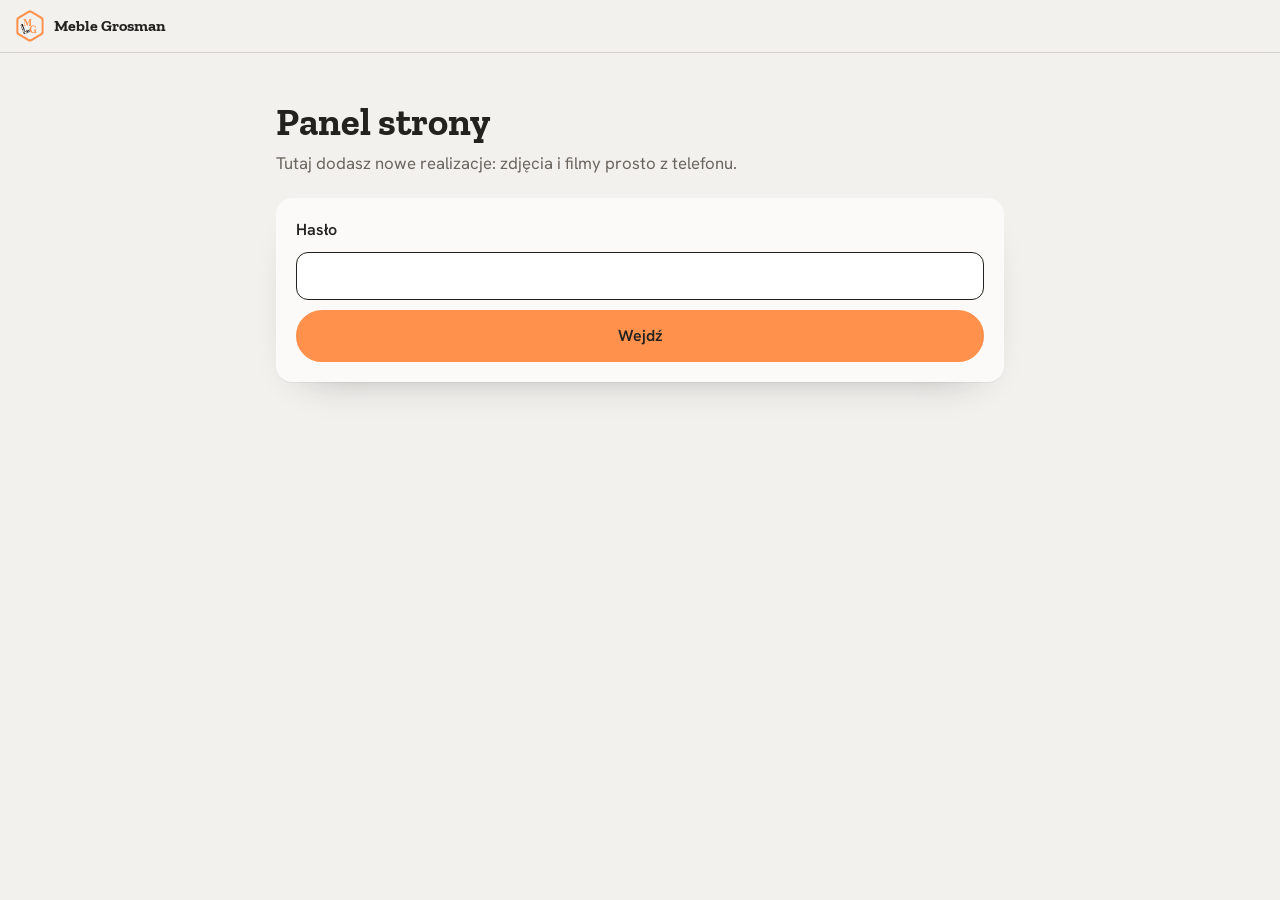
==== admin/index.html @ fa755a84 "admin" ====
<!doctype html>
<html lang="pl">
<head>
  <meta charset="utf-8">
  <meta name="viewport" content="width=device-width, initial-scale=1, viewport-fit=cover">
  <meta name="robots" content="noindex, nofollow">
  <meta name="theme-color" content="#F2F1EE">
  <title>Panel | Meble Grosman</title>
  <link rel="icon" type="image/png" href="../img/favicon.png">
  <link rel="apple-touch-icon" href="../img/apple-touch-icon.png">
  <link rel="preconnect" href="https://fonts.googleapis.com">
  <link rel="preconnect" href="https://fonts.gstatic.com" crossorigin>
  <link href="https://fonts.googleapis.com/css2?family=Hanken+Grotesk:wght@400;500;600&family=Zilla+Slab:wght@600;700&display=swap" rel="stylesheet">
  <link rel="stylesheet" href="admin.css">
</head>
<body>
  <header class="bar">
    <a class="bar__brand" href="../">
      <img src="../img/logo-mark.png" alt="" width="28" height="32">
      <span>Meble Grosman</span>
    </a>
    <button class="bar__logout" id="logout" type="button" hidden>Wyloguj</button>
  </header>

  <main class="app">
    <!-- 1. Hasło -->
    <section class="view" id="viewLogin">
      <h1>Panel strony</h1>
      <p class="lead">Tutaj dodasz nowe realizacje: zdjęcia i filmy prosto z telefonu.</p>
      <form class="card" id="loginForm" novalidate>
        <label for="password">Hasło</label>
        <input id="password" type="password" autocomplete="current-password" required>
        <p class="error" id="loginError" hidden>Nieprawidłowe hasło.</p>
        <button class="btn btn--block" type="submit">Wejdź</button>
      </form>
    </section>

    <!-- 2. Klucz dostępu (jednorazowo na urządzeniu) -->
    <section class="view" id="viewKey" hidden>
      <h1>Połącz panel ze stroną</h1>
      <p class="lead">Robisz to tylko raz na tym telefonie. Klucz dostępu dostaniesz od osoby, która opiekuje się stroną.</p>
      <form class="card" id="keyForm" novalidate>
        <label for="key">Klucz dostępu</label>
        <input id="key" type="password" autocomplete="off" autocapitalize="off" spellcheck="false" required placeholder="github_pat_…">
        <p class="error" id="keyError" hidden></p>
        <button class="btn btn--block" type="submit">Połącz</button>
      </form>
    </section>

    <!-- 3. Realizacje -->
    <section class="view" id="viewMain" hidden>
      <div class="head">
        <h1>Realizacje</h1>
        <p class="muted" id="stats">Wczytuję…</p>
      </div>

      <label class="add" id="addLabel">
        <input id="files" type="file" accept="image/*,video/*" multiple>
        <span class="add__plus" aria-hidden="true">
          <svg viewBox="0 0 24 24" width="26" height="26"><path d="M12 5v14M5 12h14" stroke="currentColor" stroke-width="2.4" stroke-linecap="round"/></svg>
        </span>
        <span class="add__text">
          <strong>Dodaj zdjęcia lub filmy</strong>
          <small>Z galerii telefonu albo prosto z aparatu</small>
        </span>
      </label>

      <section class="drafts" id="drafts" hidden>
        <div class="drafts__head">
          <h2>Do dodania</h2>
          <label class="inline">Kategoria dla wszystkich
            <select id="bulkCat"></select>
          </label>
        </div>
        <ul class="drafts__list" id="draftList"></ul>
        <button class="btn btn--block" id="publish" type="button">Opublikuj na stronie</button>
      </section>

      <div class="progress" id="progress" hidden>
        <div class="progress__bar"><span id="progressBar"></span></div>
        <p id="progressText"></p>
      </div>

      <div class="notice" id="notice" role="status" hidden></div>

      <section class="items">
        <div class="items__head">
          <h2>Na stronie</h2>
          <select id="viewCat" aria-label="Pokaż kategorię"></select>
        </div>
        <p class="muted">Dotknij kafelka, żeby zmienić opis, kategorię albo kolejność, lub żeby go usunąć.</p>
        <ul class="grid" id="itemList"></ul>
      </section>

      <p class="foot">
        <button class="linkbtn" id="forgetKey" type="button">Odłącz ten telefon od strony</button>
      </p>
    </section>
  </main>

  <div class="savebar" id="saveBar" hidden>
    <span id="pendingText"></span>
    <button class="btn btn--ghost btn--small" id="discard" type="button">Cofnij</button>
    <button class="btn btn--small" id="save" type="button">Zapisz zmiany</button>
  </div>

  <dialog class="sheet" id="editSheet" aria-labelledby="editHeading">
    <form method="dialog" class="sheet__inner" id="editForm">
      <h2 id="editHeading" class="visually-hidden">Edycja realizacji</h2>
      <div class="sheet__media" id="editMedia"></div>
      <label for="editTitle">Opis</label>
      <input id="editTitle" type="text" maxlength="160" placeholder="np. Kuchnia w dębie z podświetleniem">
      <label for="editCat">Kategoria</label>
      <select id="editCat"></select>
      <label class="check"><input id="editFeatured" type="checkbox"> Duży kafelek w galerii</label>
      <p class="sheet__label">Kolejność</p>
      <div class="sheet__row">
        <button type="button" class="btn btn--ghost btn--small" data-move="top">Na początek</button>
        <button type="button" class="btn btn--ghost btn--small" data-move="up">Wyżej</button>
        <button type="button" class="btn btn--ghost btn--small" data-move="down">Niżej</button>
      </div>
      <div class="sheet__row sheet__row--end">
        <button type="button" class="btn btn--danger btn--small" id="editDelete">Usuń</button>
        <button type="submit" class="btn btn--small">Gotowe</button>
      </div>
    </form>
  </dialog>

  <script src="config.js"></script>
  <script src="admin.js" defer></script>
</body>
</html>
---- admin/admin.css ----
/* Panel Meble Grosman: najpierw telefon, potem większe ekrany */
:root {
  --paper: #F2F1EE;
  --card: #FBFAF8;
  --stone: #E4E0D9;
  --stone-2: #D6D0C6;
  --graphite: #24221F;
  --ink: #34312D;
  --muted: #6A655E;
  --orange: #FF914D;
  --orange-ink: #A44614;
  --red: #B4372B;
  --green: #2F7A43;
  --line: rgba(36, 34, 31, .14);
  --f-display: "Zilla Slab", Georgia, serif;
  --f-body: "Hanken Grotesk", system-ui, -apple-system, "Segoe UI", sans-serif;
  box-sizing: border-box;
}
*, *::before, *::after { box-sizing: inherit; }
html { -webkit-text-size-adjust: 100%; }
body {
  margin: 0;
  min-height: 100vh;
  background: var(--paper);
  color: var(--ink);
  font: 16px/1.5 var(--f-body);
  -webkit-font-smoothing: antialiased;
  padding-bottom: calc(96px + env(safe-area-inset-bottom, 0px));
}
img { display: block; max-width: 100%; }
button, input, select { font: inherit; color: inherit; }
h1, h2 { font-family: var(--f-display); color: var(--graphite); margin: 0; line-height: 1.1; }
h1 { font-size: 2rem; }
h2 { font-size: 1.35rem; }
p { margin: 0; }
[hidden] { display: none !important; }
:focus-visible { outline: 3px solid var(--orange); outline-offset: 2px; }
.visually-hidden { position: absolute; width: 1px; height: 1px; overflow: hidden; clip: rect(0 0 0 0); white-space: nowrap; }

/* pasek górny */
.bar {
  position: sticky;
  top: 0;
  z-index: 10;
  display: flex;
  align-items: center;
  justify-content: space-between;
  padding: calc(10px + env(safe-area-inset-top, 0px)) 16px 10px;
  background: rgba(242, 241, 238, .92);
  -webkit-backdrop-filter: blur(10px);
  backdrop-filter: blur(10px);
  border-bottom: 1px solid var(--line);
}
.bar__brand {
  display: flex;
  align-items: center;
  gap: 10px;
  color: var(--graphite);
  font-family: var(--f-display);
  font-weight: 700;
  text-decoration: none;
}
.bar__logout {
  min-height: 40px;
  padding: 0 14px;
  border: 1.5px solid var(--line);
  border-radius: 999px;
  background: transparent;
  cursor: pointer;
}

.app {
  width: 100%;
  max-width: 760px;
  margin: 0 auto;
  padding: 24px 16px 40px;
}
.view > h1 { margin-top: 12px; }
.lead { margin-top: 8px; color: var(--muted); font-size: 1.05rem; }
.muted { color: var(--muted); font-size: .95rem; }
.card {
  display: grid;
  gap: 10px;
  margin-top: 22px;
  padding: 20px;
  border-radius: 16px;
  background: var(--card);
  box-shadow: 0 1px 0 rgba(36, 34, 31, .05), 0 18px 40px -30px rgba(36, 34, 31, .45);
}
label { font-weight: 600; color: var(--graphite); }
input[type="text"], input[type="password"], select {
  width: 100%;
  min-height: 48px;
  padding: 10px 14px;
  border: 1.5px solid var(--stone-2);
  border-radius: 12px;
  background: #fff;
  font-size: 16px;   /* bez powiększania strony na iPhonie */
}
input:focus, select:focus { border-color: var(--graphite); outline: none; }
.error { color: var(--red); font-weight: 600; }

.btn {
  display: inline-flex;
  align-items: center;
  justify-content: center;
  gap: 8px;
  min-height: 52px;
  padding: 0 22px;
  border: 2px solid var(--orange);
  border-radius: 999px;
  background: var(--orange);
  color: var(--graphite);
  font-weight: 600;
  cursor: pointer;
  text-decoration: none;
  transition: background-color .2s, transform .1s;
}
.btn:active { transform: translateY(1px); }
.btn:disabled { opacity: .5; cursor: default; }
.btn--block { width: 100%; }
.btn--small { min-height: 44px; padding: 0 16px; font-size: .95rem; }
.btn--ghost { background: transparent; border-color: var(--graphite); }
.btn--danger { background: transparent; border-color: var(--red); color: var(--red); }
.linkbtn {
  border: 0;
  background: none;
  color: var(--muted);
  text-decoration: underline;
  cursor: pointer;
  padding: 8px 0;
}

/* nagłówek i duży przycisk dodawania */
.head { display: grid; gap: 4px; margin: 8px 0 18px; }
.add {
  position: relative;
  display: flex;
  align-items: center;
  gap: 16px;
  padding: 18px;
  border: 2px dashed var(--stone-2);
  border-radius: 18px;
  background: var(--card);
  cursor: pointer;
  transition: border-color .2s, background-color .2s;
}
.add:hover, .add:focus-within { border-color: var(--orange); background: #fff; }
.add input {
  position: absolute;
  inset: 0;
  width: 100%;
  height: 100%;
  opacity: 0;
  cursor: pointer;
}
.add__plus {
  flex: none;
  width: 56px;
  height: 56px;
  border-radius: 50%;
  display: grid;
  place-items: center;
  background: var(--orange);
  color: var(--graphite);
}
.add__text { display: grid; gap: 2px; }
.add__text strong { font-size: 1.1rem; color: var(--graphite); }
.add__text small { color: var(--muted); font-size: .92rem; }

/* szkice do publikacji */
.drafts {
  margin-top: 18px;
  padding: 18px;
  border-radius: 18px;
  background: var(--card);
  box-shadow: 0 18px 40px -30px rgba(36, 34, 31, .45);
}
.drafts__head { display: grid; gap: 12px; margin-bottom: 14px; }
.inline { display: grid; gap: 6px; font-weight: 500; color: var(--muted); font-size: .92rem; }
.drafts__list { list-style: none; margin: 0 0 16px; padding: 0; display: grid; gap: 12px; }
.draft {
  position: relative;
  display: grid;
  grid-template-columns: 96px 1fr;
  gap: 12px;
  padding: 10px;
  border: 1px solid var(--line);
  border-radius: 14px;
  background: #fff;
}
.draft__media {
  position: relative;
  width: 96px;
  height: 96px;
  overflow: hidden;
  border-radius: 10px;
  background: var(--stone);
}
.draft__media img, .draft__media video { width: 100%; height: 100%; object-fit: cover; }
.draft__badge {
  position: absolute;
  left: 6px;
  bottom: 6px;
  padding: 2px 8px;
  border-radius: 999px;
  background: rgba(20, 18, 16, .7);
  color: #fff;
  font-size: .75rem;
  font-weight: 600;
}
.draft__fields { display: grid; gap: 8px; min-width: 0; padding-right: 34px; }
.draft__fields select, .draft__fields input[type="text"] { min-height: 44px; }
.draft__info { font-size: .85rem; color: var(--muted); }
.draft__info.is-error { color: var(--red); font-weight: 600; }
.draft__remove {
  position: absolute;
  top: 6px;
  right: 6px;
  width: 36px;
  height: 36px;
  border: 0;
  border-radius: 50%;
  background: transparent;
  color: var(--muted);
  cursor: pointer;
  display: grid;
  place-items: center;
}
.draft__remove:hover { background: var(--stone); color: var(--graphite); }
.check { display: flex; align-items: center; gap: 10px; font-weight: 500; color: var(--ink); min-height: 40px; }
.check input { width: 22px; height: 22px; accent-color: var(--orange); }

/* postęp i komunikaty */
.progress { margin-top: 18px; }
.progress__bar { height: 8px; border-radius: 4px; background: var(--stone); overflow: hidden; }
.progress__bar span { display: block; height: 100%; width: 0; background: var(--orange); transition: width .3s ease; }
.progress p { margin-top: 8px; color: var(--muted); font-weight: 500; }
.notice {
  margin-top: 18px;
  padding: 14px 16px;
  border-radius: 14px;
  background: #E6F1E8;
  color: #1F4D2B;
  font-weight: 500;
}
.notice.is-error { background: #F7E3E0; color: #7A2017; }

/* lista realizacji */
.items { margin-top: 32px; }
.items__head { display: flex; align-items: center; justify-content: space-between; gap: 12px; margin-bottom: 6px; }
.items__head select { width: auto; min-width: 150px; }
.grid {
  list-style: none;
  margin: 14px 0 0;
  padding: 0;
  display: grid;
  grid-template-columns: repeat(3, 1fr);
  gap: 6px;
}
.tile {
  position: relative;
  aspect-ratio: 1;
  overflow: hidden;
  border: 0;
  border-radius: 8px;
  padding: 0;
  width: 100%;
  background: var(--stone);
  cursor: pointer;
}
.tile img { width: 100%; height: 100%; object-fit: cover; }
.tile__cat, .tile__flag {
  position: absolute;
  padding: 2px 7px;
  border-radius: 999px;
  background: rgba(20, 18, 16, .68);
  color: #fff;
  font-size: .72rem;
  font-weight: 600;
  line-height: 1.5;
}
.tile__cat { left: 5px; bottom: 5px; }
.tile__flag { right: 5px; top: 5px; background: var(--orange); color: var(--graphite); }
.tile__play {
  position: absolute;
  inset: 0;
  display: grid;
  place-items: center;
  color: #fff;
  filter: drop-shadow(0 2px 6px rgba(0, 0, 0, .5));
}
.tile.is-changed { box-shadow: inset 0 0 0 3px var(--orange); }
.foot { margin-top: 36px; text-align: center; }

/* pasek zapisu zmian */
.savebar {
  position: fixed;
  left: 12px;
  right: 12px;
  bottom: calc(12px + env(safe-area-inset-bottom, 0px));
  z-index: 20;
  display: flex;
  align-items: center;
  gap: 8px;
  max-width: 736px;
  margin: 0 auto;
  padding: 10px 10px 10px 18px;
  border-radius: 999px;
  background: var(--graphite);
  color: var(--paper);
  box-shadow: 0 16px 36px -14px rgba(20, 18, 16, .6);
}
.savebar span { flex: 1; font-weight: 600; font-size: .95rem; }
.savebar .btn--ghost { border-color: rgba(242, 241, 238, .5); color: var(--paper); }

/* arkusz edycji */
.sheet {
  width: min(560px, 100%);
  max-height: 92vh;
  margin: auto auto 0;
  padding: 0;
  border: 0;
  border-radius: 22px 22px 0 0;
  background: var(--card);
  color: var(--ink);
}
.sheet::backdrop { background: rgba(20, 18, 16, .55); }
.sheet__inner {
  display: grid;
  gap: 10px;
  padding: 18px 18px calc(18px + env(safe-area-inset-bottom, 0px));
  max-height: 92vh;
  overflow-y: auto;
}
.sheet__media {
  aspect-ratio: 4 / 3;
  overflow: hidden;
  border-radius: 14px;
  background: var(--stone);
}
.sheet__media img, .sheet__media video { width: 100%; height: 100%; object-fit: contain; background: #1B1A18; }
.sheet__label { font-weight: 600; color: var(--graphite); margin-top: 6px; }
.sheet__row { display: flex; flex-wrap: wrap; gap: 8px; }
.sheet__row--end { justify-content: space-between; margin-top: 10px; }

@media (min-width: 640px) {
  h1 { font-size: 2.4rem; }
  .app { padding-top: 36px; }
  .grid { grid-template-columns: repeat(4, 1fr); gap: 8px; }
  .drafts__head { grid-template-columns: 1fr auto; align-items: end; }
  .sheet { margin: auto; border-radius: 22px; }
}
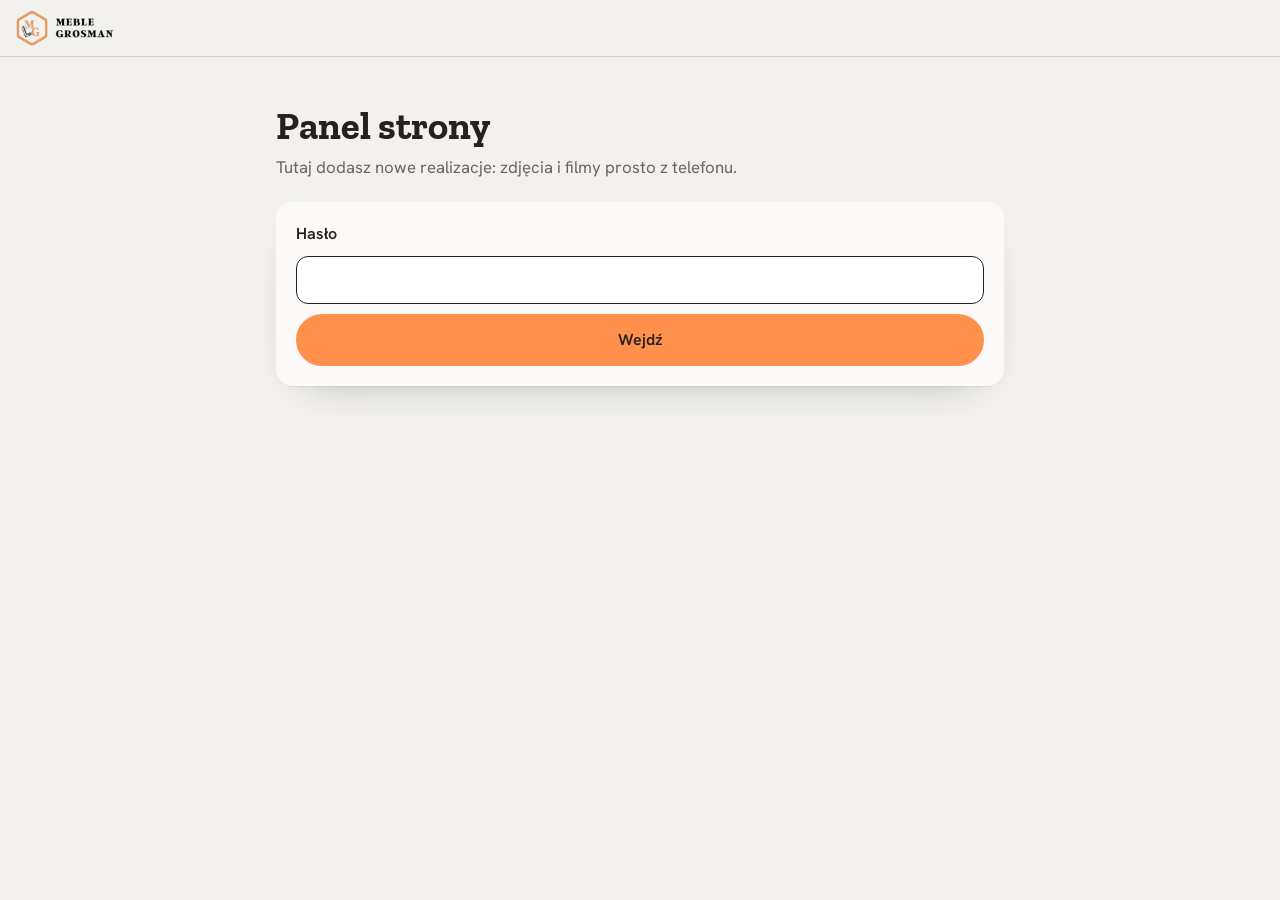
==== commit 1053f27b: "new logo" ====
--- a/admin/index.html
+++ b/admin/index.html
@@ -16,8 +16,7 @@
 <body>
   <header class="bar">
     <a class="bar__brand" href="../">
-      <img src="../img/logo-mark.png" alt="" width="28" height="32">
-      <span>Meble Grosman</span>
+      <img src="../img/logo-header.png" alt="Meble Grosman" width="306" height="112">
     </a>
     <button class="bar__logout" id="logout" type="button" hidden>Wyloguj</button>
   </header>
@@ -35,25 +34,12 @@
       </form>
     </section>
 
-    <!-- 2. Klucz dostępu (jednorazowo na urządzeniu) -->
-    <section class="view" id="viewKey" hidden>
-      <h1>Połącz panel ze stroną</h1>
-      <p class="lead">Robisz to tylko raz na tym telefonie. Klucz dostępu dostaniesz od osoby, która opiekuje się stroną.</p>
-      <form class="card" id="keyForm" novalidate>
-        <label for="key">Klucz dostępu</label>
-        <input id="key" type="password" autocomplete="off" autocapitalize="off" spellcheck="false" required placeholder="github_pat_…">
-        <p class="error" id="keyError" hidden></p>
-        <button class="btn btn--block" type="submit">Połącz</button>
-      </form>
-    </section>
-
     <!-- 3. Realizacje -->
     <section class="view" id="viewMain" hidden>
       <div class="head">
         <h1>Realizacje</h1>
         <p class="muted" id="stats">Wczytuję…</p>
       </div>
-
       <label class="add" id="addLabel">
         <input id="files" type="file" accept="image/*,video/*" multiple>
         <span class="add__plus" aria-hidden="true">
@@ -88,21 +74,17 @@
           <h2>Na stronie</h2>
           <select id="viewCat" aria-label="Pokaż kategorię"></select>
         </div>
-        <p class="muted">Dotknij kafelka, żeby zmienić opis, kategorię albo kolejność, lub żeby go usunąć.</p>
+        <p class="muted">Strzałkami na zdjęciu zmienisz kolejność. Dotknij zdjęcia, żeby zmienić opis, kategorię albo je usunąć. Zmiany zapisują się od razu.</p>
         <ul class="grid" id="itemList"></ul>
       </section>
 
       <p class="foot">
-        <button class="linkbtn" id="forgetKey" type="button">Odłącz ten telefon od strony</button>
+        <button class="linkbtn" id="resetDemo" type="button">Przywróć galerię do stanu początkowego</button>
       </p>
     </section>
   </main>
 
-  <div class="savebar" id="saveBar" hidden>
-    <span id="pendingText"></span>
-    <button class="btn btn--ghost btn--small" id="discard" type="button">Cofnij</button>
-    <button class="btn btn--small" id="save" type="button">Zapisz zmiany</button>
-  </div>
+  <div class="toast" id="toast" role="status" hidden></div>
 
   <dialog class="sheet" id="editSheet" aria-labelledby="editHeading">
     <form method="dialog" class="sheet__inner" id="editForm">
@@ -127,6 +109,7 @@
   </dialog>
 
   <script src="config.js"></script>
+  <script src="../js/demo-store.js"></script>
   <script src="admin.js" defer></script>
 </body>
 </html>
--- a/admin/admin.css
+++ b/admin/admin.css
@@ -51,6 +51,7 @@
   backdrop-filter: blur(10px);
   border-bottom: 1px solid var(--line);
 }
+.bar__brand img { width: auto; height: 36px; }
 .bar__brand {
   display: flex;
   align-items: center;
@@ -280,7 +281,7 @@
   font-weight: 600;
   line-height: 1.5;
 }
-.tile__cat { left: 5px; bottom: 5px; }
+.tile__cat { left: 5px; top: 5px; }
 .tile__flag { right: 5px; top: 5px; background: var(--orange); color: var(--graphite); }
 .tile__play {
   position: absolute;
@@ -290,29 +291,56 @@
   color: #fff;
   filter: drop-shadow(0 2px 6px rgba(0, 0, 0, .5));
 }
-.tile.is-changed { box-shadow: inset 0 0 0 3px var(--orange); }
+.grid li { position: relative; }
+.tile__moves {
+  position: absolute;
+  left: 4px;
+  right: 4px;
+  bottom: 4px;
+  display: flex;
+  justify-content: space-between;
+  pointer-events: none;
+}
+.tile__move {
+  pointer-events: auto;
+  width: 38px;
+  height: 38px;
+  padding: 0;
+  border: 0;
+  border-radius: 50%;
+  display: grid;
+  place-items: center;
+  background: rgba(20, 18, 16, .74);
+  color: #fff;
+  cursor: pointer;
+  -webkit-tap-highlight-color: transparent;
+  transition: background-color .15s ease, transform .1s ease;
+}
+.tile__move:hover { background: var(--graphite); }
+.tile__move:active { background: var(--orange); color: var(--graphite); transform: scale(.94); }
+.tile__move:disabled { visibility: hidden; }
+.tile.is-moved { animation: tile-moved .7s ease; }
+@keyframes tile-moved {
+  0% { box-shadow: inset 0 0 0 4px var(--orange); transform: scale(.95); }
+  60% { box-shadow: inset 0 0 0 4px var(--orange); transform: none; }
+  100% { box-shadow: inset 0 0 0 4px transparent; }
+}
 .foot { margin-top: 36px; text-align: center; }
 
-/* pasek zapisu zmian */
-.savebar {
+/* wersja pokazowa i dymek "zapisano" */
+.toast {
   position: fixed;
-  left: 12px;
-  right: 12px;
-  bottom: calc(12px + env(safe-area-inset-bottom, 0px));
+  left: 50%;
+  bottom: calc(18px + env(safe-area-inset-bottom, 0px));
   z-index: 20;
-  display: flex;
-  align-items: center;
-  gap: 8px;
-  max-width: 736px;
-  margin: 0 auto;
-  padding: 10px 10px 10px 18px;
+  translate: -50% 0;
+  padding: 12px 20px;
   border-radius: 999px;
   background: var(--graphite);
   color: var(--paper);
+  font-weight: 600;
   box-shadow: 0 16px 36px -14px rgba(20, 18, 16, .6);
 }
-.savebar span { flex: 1; font-weight: 600; font-size: .95rem; }
-.savebar .btn--ghost { border-color: rgba(242, 241, 238, .5); color: var(--paper); }
 
 /* arkusz edycji */
 .sheet {
